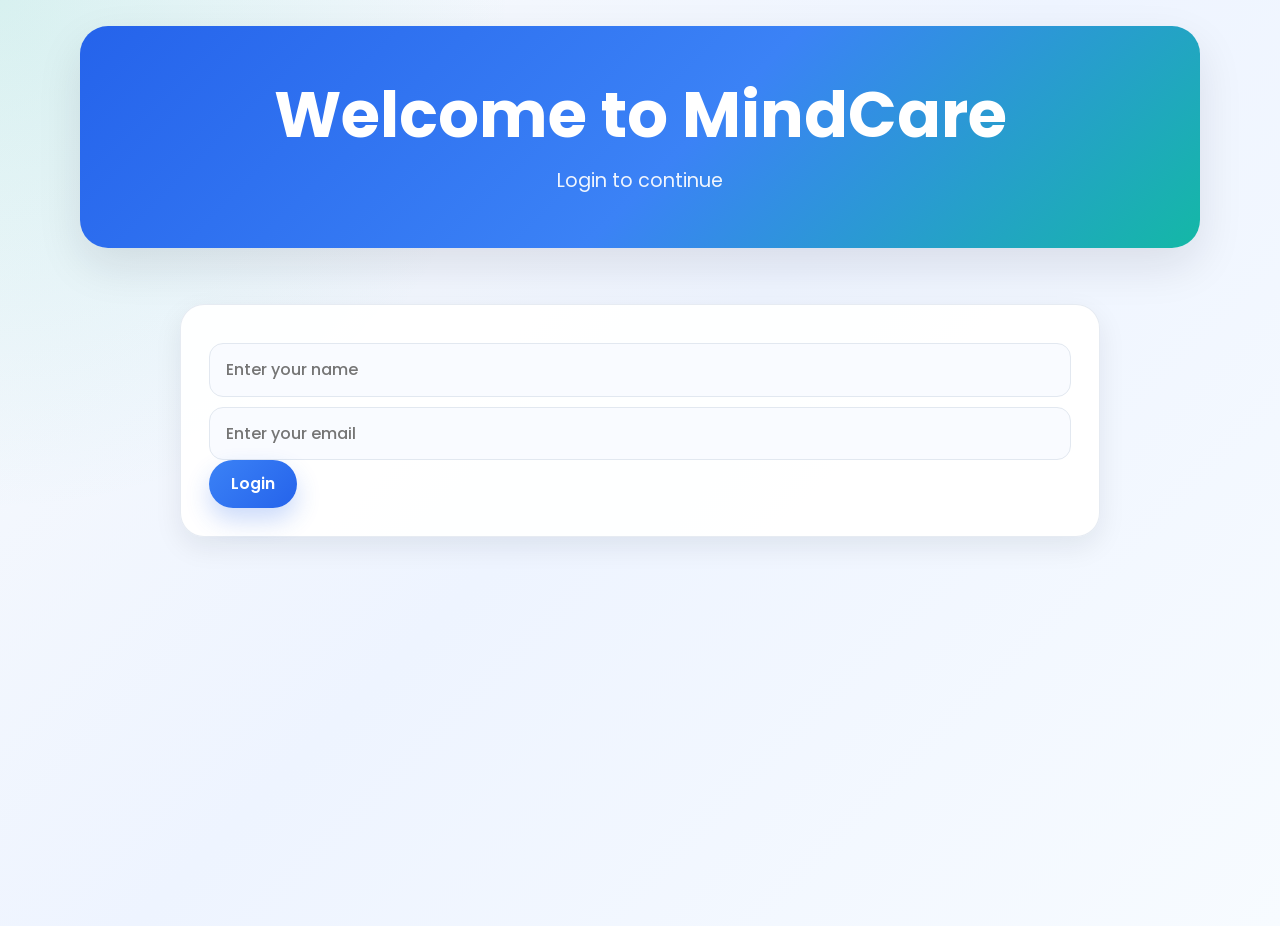
==== home.html @ e83f76dc "Improved UI and typography" ====
<!DOCTYPE html>
<html lang="en">
<head>
    <meta charset="UTF-8">
    <meta name="viewport" content="width=device-width, initial-scale=1.0">
    <title>MindCare - Student Mental Wellness</title>
    <link rel="preconnect" href="https://fonts.googleapis.com">
    <link rel="preconnect" href="https://fonts.gstatic.com" crossorigin>
    <link href="https://fonts.googleapis.com/css2?family=Poppins:wght@400;500;600;700&display=swap" rel="stylesheet">
    <link rel="stylesheet" href="style.css">
</head>

<body>
    <script>
    let user = localStorage.getItem("mindcareUser");

    if (!user) {
        window.location.href = "index.html";
    }
</script>

<nav class="navbar">
    <div></div>
    <button onclick="toggleDarkMode()">🌙</button>
    <button onclick="logoutUser()">Logout</button>
</nav>
    <header>
        <h1>MindCare</h1>
        <p>Enhancing Mental Well-Being and Stress Management for Students</p>
    </header>

    <section class="hero">
    <h2 id="welcomeUser">Welcome</h2>
    <p>Your mental wellness journey starts here.</p>
</section>

    <section class="features">
        <a href="pages/stress-test.html">Stress Test</a>
        <a href="pages/mood-tracker.html">Mood Tracker</a>
        <a href="pages/breathing.html">Breathing Exercise</a>
        <a href="pages/journal.html">Journal</a>
        <a href="pages/emergency.html">Emergency Help</a>
        <a href="pages/chatbot.html">AI Chatbot</a>
        <a href="pages/dashboard.html">Dashboard</a>

    </section>

   <script src="script.js"></script>

</body>
</html>
---- style.css ----
:root{
    --bg:#f6f8fb;
    --surface:#ffffff;
    --surface-soft:#f9fbff;
    --text:#172033;
    --muted:#64748b;
    --primary:#3b82f6;
    --primary-dark:#2563eb;
    --accent:#14b8a6;
    --border:#e2e8f0;
    --shadow:0 18px 45px rgba(15,23,42,0.10);
    --shadow-soft:0 10px 28px rgba(15,23,42,0.08);
}

*{
    box-sizing:border-box;
}

body{
    font-family:"Poppins", Arial, sans-serif;
    margin:0;
    min-height:100vh;
    color:var(--text);
    background:
        radial-gradient(circle at top left, rgba(20,184,166,0.14), transparent 32rem),
        linear-gradient(135deg, #f8fafc 0%, #eef4ff 48%, #f7fbff 100%);
    line-height:1.6;
}

header{
    max-width:1120px;
    margin:26px auto 0;
    color:white;
    text-align:center;
    padding:52px 32px;
    border-radius:28px;
    background:linear-gradient(135deg, #2563eb 0%, #3b82f6 54%, #14b8a6 100%);
    box-shadow:var(--shadow);
}

header h1,
.hero h2,
.question h2,
.controls h2,
.test-container > h2{
    margin:0;
    font-weight:700;
    line-height:1.15;
    letter-spacing:0;
}

header h1{
    font-size:clamp(2.2rem, 5vw, 4rem);
}

header p{
    max-width:720px;
    margin:14px auto 0;
    font-size:clamp(1rem, 2vw, 1.2rem);
    font-weight:400;
    opacity:0.92;
}

.navbar{
    display:flex;
    justify-content:flex-end;
    align-items:center;
    gap:12px;
    max-width:1120px;
    margin:18px auto 0;
    padding:14px 18px;
    background:rgba(255,255,255,0.84);
    border:1px solid rgba(226,232,240,0.85);
    border-radius:20px;
    box-shadow:var(--shadow-soft);
    backdrop-filter:blur(14px);
}

.navbar h2{
    margin:0;
}

.navbar > div{
    margin-right:auto;
}

.hero{
    max-width:960px;
    margin:0 auto;
    text-align:center;
    padding:48px 24px 28px;
}

.hero h2{
    font-size:clamp(2rem, 6vw, 4.5rem);
    color:#0f172a;
}

.hero p{
    max-width:620px;
    margin:16px auto 0;
    color:var(--muted);
    font-size:clamp(1rem, 2.2vw, 1.25rem);
}

.features{
    display:grid;
    grid-template-columns:repeat(auto-fit, minmax(210px, 1fr));
    gap:22px;
    max-width:1120px;
    margin:0 auto;
    padding:24px 24px 56px;
}

.features a{
    min-height:118px;
    display:flex;
    align-items:center;
    justify-content:center;
    text-align:center;
    text-decoration:none;
    padding:24px;
    color:var(--text);
    background:linear-gradient(180deg, #ffffff 0%, #f9fbff 100%);
    border:1px solid rgba(226,232,240,0.9);
    border-radius:22px;
    box-shadow:var(--shadow-soft);
    font-size:1rem;
    font-weight:600;
    transition:transform 0.22s ease, box-shadow 0.22s ease, border-color 0.22s ease, color 0.22s ease;
}

.features a:hover{
    color:var(--primary-dark);
    border-color:rgba(59,130,246,0.35);
    transform:translateY(-7px);
    box-shadow:0 22px 48px rgba(37,99,235,0.16);
}

.test-container{
    width:min(920px, calc(100% - 40px));
    margin:0 auto;
    padding:36px 0 56px;
}

.test-container > h2{
    margin:28px 0 16px;
    font-size:1.45rem;
}

.question{
    background:rgba(255,255,255,0.94);
    margin:20px 0;
    padding:28px;
    border:1px solid rgba(226,232,240,0.86);
    border-radius:24px;
    box-shadow:var(--shadow-soft);
    transition:transform 0.22s ease, box-shadow 0.22s ease, border-color 0.22s ease;
}

.question:hover{
    transform:translateY(-3px);
    border-color:rgba(59,130,246,0.24);
    box-shadow:var(--shadow);
}

.question p{
    margin:0 0 10px;
    color:var(--text);
    font-weight:500;
}

.question h2{
    margin-bottom:14px;
    font-size:1.3rem;
}

select,
input,
textarea{
    width:100%;
    margin-top:10px;
    padding:14px 16px;
    color:var(--text);
    background:var(--surface-soft);
    border:1px solid var(--border);
    border-radius:14px;
    font:500 1rem/1.45 "Poppins", Arial, sans-serif;
    outline:none;
    transition:border-color 0.2s ease, box-shadow 0.2s ease, background 0.2s ease;
}

select:focus,
input:focus,
textarea:focus{
    background:#ffffff;
    border-color:var(--primary);
    box-shadow:0 0 0 4px rgba(59,130,246,0.14);
}

button,
#callButton{
    display:inline-flex;
    align-items:center;
    justify-content:center;
    min-height:48px;
    padding:13px 22px;
    border:none;
    border-radius:999px;
    color:white;
    background:linear-gradient(135deg, var(--primary), var(--primary-dark));
    box-shadow:0 12px 24px rgba(37,99,235,0.24);
    cursor:pointer;
    font:600 0.98rem/1 "Poppins", Arial, sans-serif;
    letter-spacing:0;
    text-decoration:none;
    transition:transform 0.18s ease, box-shadow 0.18s ease, filter 0.18s ease;
}

button:hover,
#callButton:hover{
    transform:translateY(-2px);
    box-shadow:0 16px 28px rgba(37,99,235,0.30);
    filter:saturate(1.04);
}

button:active,
#callButton:active{
    transform:translateY(0);
}

.navbar button{
    min-width:48px;
    padding:12px 18px;
}

textarea{
    min-height:180px;
    resize:vertical;
}

ul{
    list-style:none;
    padding:0;
    margin:0;
}

li,
.journal-card{
    background:var(--surface);
    margin:14px 0;
    padding:18px 20px;
    border:1px solid rgba(226,232,240,0.86);
    border-radius:18px;
    box-shadow:0 8px 24px rgba(15,23,42,0.07);
}

.breathing-container{
    display:flex;
    justify-content:center;
    align-items:center;
    min-height:54vh;
    padding:34px 20px;
}

.circle{
    width:min(260px, 64vw);
    height:min(260px, 64vw);
    background:linear-gradient(180deg, #ffffff, #f2fbff);
    border:1px solid rgba(226,232,240,0.9);
    border-radius:50%;
    display:flex;
    justify-content:center;
    align-items:center;
    box-shadow:0 24px 60px rgba(20,184,166,0.22);
    transition:all 4s ease-in-out;
}

.circle p{
    margin:0;
    color:var(--primary-dark);
    font-weight:700;
    font-size:1.2rem;
}

.circle.grow{
    transform:scale(1.35);
}

.controls{
    text-align:center;
    margin:0 auto 42px;
    padding:0 20px;
}

.controls h2{
    margin-bottom:18px;
    color:var(--text);
}

#callButton{
    margin-top:10px;
}

.chat-box{
    height:360px;
    overflow-y:auto;
    background:rgba(255,255,255,0.94);
    padding:22px;
    border:1px solid rgba(226,232,240,0.86);
    border-radius:22px;
    box-shadow:var(--shadow-soft);
    margin-bottom:20px;
}

.dark-mode{
    --bg:#111827;
    --surface:#1f2937;
    --surface-soft:#111827;
    --text:#f8fafc;
    --muted:#cbd5e1;
    --border:#334155;
    background:#0f172a;
    color:var(--text);
}

.dark-mode header{
    background:linear-gradient(135deg, #111827, #1e3a8a 58%, #0f766e);
}

.dark-mode .hero h2,
.dark-mode .controls h2{
    color:var(--text);
}

.dark-mode .hero p{
    color:var(--muted);
}

.dark-mode .question,
.dark-mode .features a,
.dark-mode .journal-card,
.dark-mode .chat-box,
.dark-mode .circle,
.dark-mode li{
    background:#1f2937;
    color:var(--text);
    border-color:#334155;
}

.dark-mode input,
.dark-mode textarea,
.dark-mode select{
    background:#111827;
    color:var(--text);
    border-color:#475569;
}

.dark-mode .navbar{
    background:rgba(15,23,42,0.86);
    border-color:#334155;
}

@media (max-width:768px){
    header{
        margin:16px 14px 0;
        padding:42px 22px;
        border-radius:24px;
    }

    .navbar{
        margin:12px 14px 0;
        padding:12px;
        border-radius:18px;
    }

    .hero{
        padding:38px 20px 18px;
    }

    .features{
        grid-template-columns:1fr;
        gap:16px;
        padding:20px 18px 42px;
    }

    .features a{
        min-height:86px;
    }

    .test-container{
        width:calc(100% - 28px);
        padding:28px 0 44px;
    }

    .question{
        padding:22px;
        border-radius:20px;
    }

    button,
    #callButton{
        width:100%;
        margin-top:8px;
    }

    .navbar button{
        width:auto;
    }
}

@media (max-width:420px){
    header h1{
        font-size:2rem;
    }

    .hero h2{
        font-size:2.15rem;
    }

    .question{
        padding:18px;
    }
}
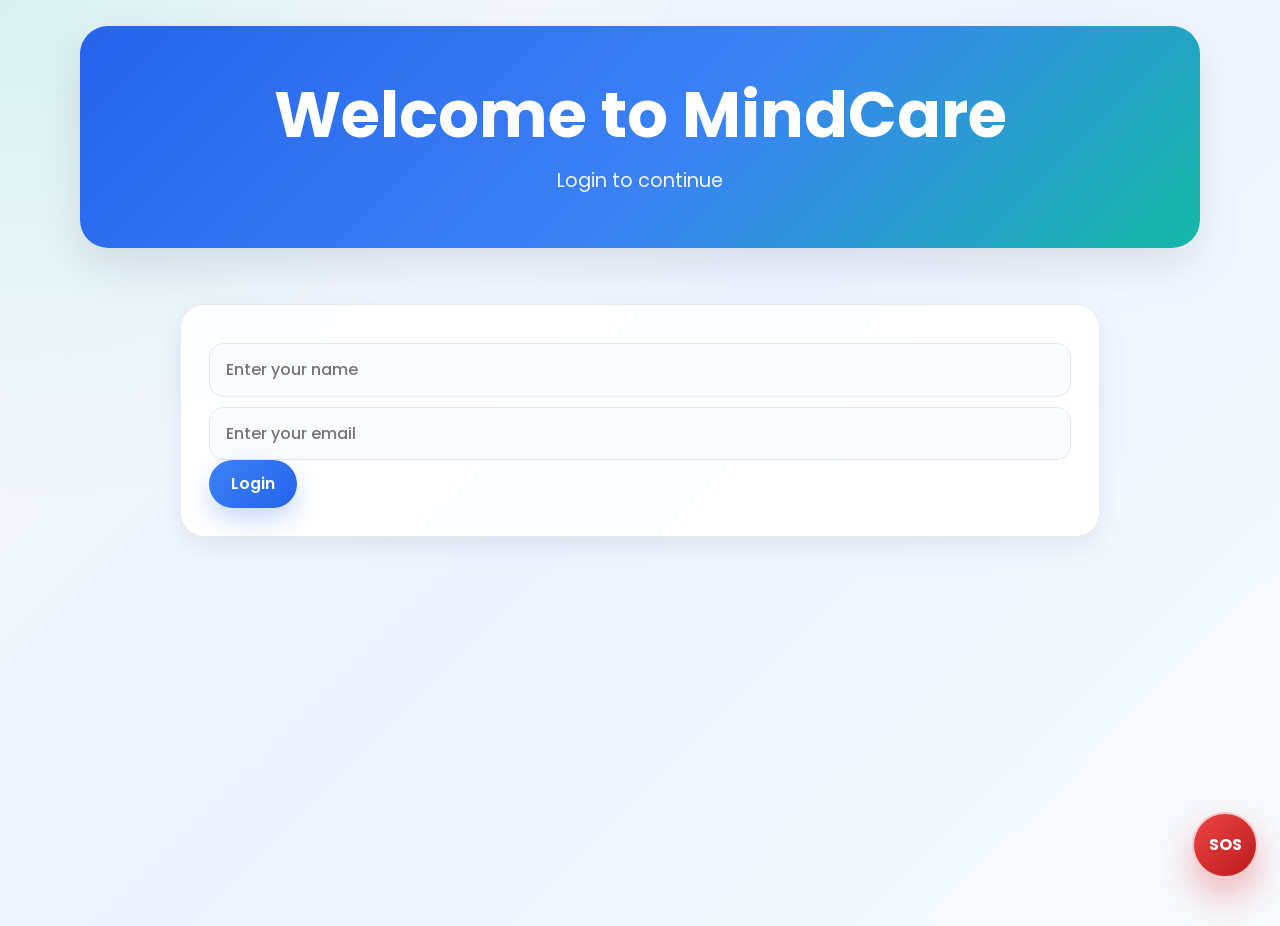
==== commit 0aae6551: "quote" ====
--- a/home.html
+++ b/home.html
@@ -21,29 +21,131 @@
 
 <nav class="navbar">
     <div></div>
-    <button onclick="toggleDarkMode()">🌙</button>
+    <button class="theme-toggle" onclick="toggleDarkMode()" aria-label="Toggle dark mode"><span class="theme-icon" aria-hidden="true"></span></button>
     <button onclick="logoutUser()">Logout</button>
 </nav>
-    <header>
-        <h1>MindCare</h1>
-        <p>Enhancing Mental Well-Being and Stress Management for Students</p>
-    </header>
+    <main class="home-dashboard">
+        <section class="dashboard-hero">
+            <div>
+                <span class="eyebrow">MindCare Dashboard</span>
+                <h1 id="welcomeUser">Welcome</h1>
+                <p>Choose a gentle check-in, breathe for a minute, or continue your wellness routine.</p>
+            </div>
+            <a class="hero-score-card" href="pages/dashboard.html">
+                <span>Wellness Score</span>
+                <strong>82</strong>
+                <small>Balanced today</small>
+            </a>
+        </section>
 
-    <section class="hero">
-    <h2 id="welcomeUser">Welcome</h2>
-    <p>Your mental wellness journey starts here.</p>
-</section>
+        <section class="quote-card" aria-label="Daily motivation quote">
+            <span class="quote-mark" aria-hidden="true">“</span>
+            <div>
+                <span class="eyebrow">Daily Motivation</span>
+                <blockquote data-daily-quote>Small progress is still progress.</blockquote>
+                <p data-daily-quote-category>Mental wellness</p>
+            </div>
+        </section>
 
-    <section class="features">
-        <a href="pages/stress-test.html">Stress Test</a>
-        <a href="pages/mood-tracker.html">Mood Tracker</a>
-        <a href="pages/breathing.html">Breathing Exercise</a>
-        <a href="pages/journal.html">Journal</a>
-        <a href="pages/emergency.html">Emergency Help</a>
-        <a href="pages/chatbot.html">AI Chatbot</a>
-        <a href="pages/dashboard.html">Dashboard</a>
+        <section class="mood-checkin" aria-label="Quick mood check-in">
+            <div class="section-heading">
+                <h2>How are you feeling?</h2>
+                <a href="pages/mood-tracker.html">View mood tracker</a>
+            </div>
+            <div class="mood-grid">
+                <a href="pages/mood-tracker.html" class="mood-card happy">
+                    <span>😊</span>
+                    <strong>Happy</strong>
+                </a>
+                <a href="pages/mood-tracker.html" class="mood-card calm">
+                    <span>😌</span>
+                    <strong>Calm</strong>
+                </a>
+                <a href="pages/mood-tracker.html" class="mood-card sad">
+                    <span>😔</span>
+                    <strong>Low</strong>
+                </a>
+                <a href="pages/mood-tracker.html" class="mood-card stressed">
+                    <span>😣</span>
+                    <strong>Stressed</strong>
+                </a>
+            </div>
+        </section>
 
-    </section>
+        <section class="dashboard-grid" aria-label="Wellness shortcuts">
+            <a class="dashboard-card breathing-card" href="pages/breathing.html">
+                <span class="card-icon">🌬️</span>
+                <div>
+                    <h2>Breathing</h2>
+                    <p>Start a calming guided session.</p>
+                </div>
+            </a>
+
+            <a class="dashboard-card journal-card-home" href="pages/journal.html">
+                <span class="card-icon">📝</span>
+                <div>
+                    <h2>Journal</h2>
+                    <p>Write down what is on your mind.</p>
+                </div>
+            </a>
+
+            <a class="dashboard-card chatbot-card" href="pages/chatbot.html">
+                <span class="card-icon">💬</span>
+                <div>
+                    <h2>AI Chatbot</h2>
+                    <p>Talk through feelings and stress.</p>
+                </div>
+            </a>
+
+            <a class="dashboard-card emergency-card" href="pages/emergency.html">
+                <span class="card-icon">🆘</span>
+                <div>
+                    <h2>Emergency Help</h2>
+                    <p>Reach a trusted contact quickly.</p>
+                </div>
+            </a>
+
+            <a class="dashboard-card analytics-card" href="pages/dashboard.html">
+                <div>
+                    <span class="eyebrow">Progress Analytics</span>
+                    <h2>Weekly balance</h2>
+                    <p>Mood, journal, and check-in insights.</p>
+                </div>
+                <div class="mini-chart" aria-hidden="true">
+                    <span style="height:42%"></span>
+                    <span style="height:68%"></span>
+                    <span style="height:52%"></span>
+                    <span style="height:78%"></span>
+                    <span style="height:62%"></span>
+                    <span style="height:88%"></span>
+                </div>
+            </a>
+
+            <a class="dashboard-card score-card" href="pages/stress-test.html">
+                <span class="score-ring">Low</span>
+                <div>
+                    <h2>Stress Test</h2>
+                    <p>Check your current stress level.</p>
+                </div>
+            </a>
+
+            <a class="dashboard-card focus-timer-card" href="pages/focus-timer.html">
+                <span class="card-icon">⏱</span>
+                <div>
+                    <h2>Focus Timer</h2>
+                    <p>Start a Pomodoro study session.</p>
+                </div>
+            </a>
+
+            <a class="dashboard-card mood-calendar-card" href="pages/mood-calendar.html">
+                <span class="card-icon">📅</span>
+                <div>
+                    <h2>Mood Calendar</h2>
+                    <p>See your month of emotional check-ins.</p>
+                </div>
+            </a>
+        </section>
+    </main>
 
    <script src="script.js"></script>
 
--- a/style.css
+++ b/style.css
@@ -66,14 +66,12 @@
     justify-content:flex-end;
     align-items:center;
     gap:12px;
-    max-width:1120px;
-    margin:18px auto 0;
-    padding:14px 18px;
-    background:rgba(255,255,255,0.84);
-    border:1px solid rgba(226,232,240,0.85);
-    border-radius:20px;
-    box-shadow:var(--shadow-soft);
-    backdrop-filter:blur(14px);
+    position:fixed;
+    top:18px;
+    left:18px;
+    right:18px;
+    z-index:20;
+    pointer-events:none;
 }
 
 .navbar h2{
@@ -137,6 +135,335 @@
     box-shadow:0 22px 48px rgba(37,99,235,0.16);
 }
 
+.home-dashboard{
+    width:min(1120px, calc(100% - 28px));
+    margin:0 auto;
+    padding:98px 0 56px;
+}
+
+.dashboard-hero,
+.mood-checkin,
+.dashboard-card{
+    border:1px solid rgba(255,255,255,0.68);
+    background:rgba(255,255,255,0.58);
+    box-shadow:0 22px 60px rgba(137,148,171,0.20);
+    backdrop-filter:blur(18px);
+    -webkit-backdrop-filter:blur(18px);
+}
+
+.dashboard-hero{
+    display:grid;
+    gap:22px;
+    padding:28px;
+    border-radius:34px;
+    background:
+        linear-gradient(135deg, rgba(255,255,255,0.72), rgba(240,247,255,0.52)),
+        radial-gradient(circle at 12% 0%, rgba(250,207,232,0.74), transparent 18rem),
+        radial-gradient(circle at 100% 12%, rgba(188,232,226,0.82), transparent 17rem);
+}
+
+.eyebrow{
+    display:inline-flex;
+    align-items:center;
+    gap:8px;
+    color:#7c6fb0;
+    font-size:0.78rem;
+    font-weight:700;
+    text-transform:uppercase;
+    letter-spacing:0.08em;
+}
+
+.dashboard-hero h1{
+    margin:12px 0 0;
+    color:#243047;
+    font-size:clamp(2.25rem, 11vw, 4.7rem);
+    font-weight:700;
+    line-height:1.02;
+    letter-spacing:0;
+}
+
+.dashboard-hero p{
+    max-width:620px;
+    margin:16px 0 0;
+    color:#637086;
+    font-size:1rem;
+}
+
+.hero-score-card{
+    display:flex;
+    flex-direction:column;
+    justify-content:center;
+    min-height:170px;
+    padding:24px;
+    color:#263047;
+    text-decoration:none;
+    border:1px solid rgba(255,255,255,0.72);
+    border-radius:28px;
+    background:linear-gradient(145deg, rgba(255,255,255,0.86), rgba(235,246,255,0.58));
+    box-shadow:inset 0 1px 0 rgba(255,255,255,0.74), 0 18px 42px rgba(103,116,145,0.14);
+    transition:transform 0.22s ease, box-shadow 0.22s ease;
+}
+
+.hero-score-card span,
+.hero-score-card small{
+    color:#6f7b91;
+    font-weight:600;
+}
+
+.hero-score-card strong{
+    margin:6px 0;
+    color:#6d7df0;
+    font-size:4rem;
+    line-height:1;
+}
+
+.quote-card{
+    position:relative;
+    overflow:hidden;
+    display:grid;
+    grid-template-columns:auto 1fr;
+    gap:18px;
+    align-items:start;
+    margin-top:20px;
+    padding:24px;
+    border:1px solid rgba(255,255,255,0.72);
+    border-radius:28px;
+    background:
+        radial-gradient(circle at 100% 0%, rgba(196,181,253,0.48), transparent 13rem),
+        rgba(255,255,255,0.64);
+    box-shadow:0 22px 56px rgba(137,148,171,0.18);
+    backdrop-filter:blur(18px);
+    -webkit-backdrop-filter:blur(18px);
+}
+
+.quote-mark{
+    display:grid;
+    place-items:center;
+    width:58px;
+    height:58px;
+    color:#8b5cf6;
+    border-radius:22px;
+    background:rgba(255,255,255,0.64);
+    box-shadow:inset 0 1px 0 rgba(255,255,255,0.76);
+    font-size:3.4rem;
+    font-weight:700;
+    line-height:1;
+}
+
+.quote-card blockquote{
+    margin:10px 0 0;
+    color:#273049;
+    font-size:clamp(1.35rem, 4vw, 2rem);
+    font-weight:700;
+    line-height:1.25;
+}
+
+.quote-card p{
+    margin:12px 0 0;
+    color:#6b768a;
+    font-size:0.92rem;
+    font-weight:600;
+}
+
+.mood-checkin{
+    margin-top:20px;
+    padding:22px;
+    border-radius:30px;
+}
+
+.section-heading{
+    display:flex;
+    align-items:flex-end;
+    justify-content:space-between;
+    gap:16px;
+    margin-bottom:16px;
+}
+
+.section-heading h2{
+    margin:0;
+    color:#243047;
+    font-size:1.35rem;
+    line-height:1.2;
+}
+
+.section-heading a{
+    color:#7c6fb0;
+    font-size:0.86rem;
+    font-weight:700;
+    text-decoration:none;
+}
+
+.mood-grid{
+    display:grid;
+    grid-template-columns:repeat(2, minmax(0, 1fr));
+    gap:12px;
+}
+
+.mood-card,
+.dashboard-card{
+    color:#263047;
+    text-decoration:none;
+    transition:transform 0.22s ease, box-shadow 0.22s ease, border-color 0.22s ease;
+}
+
+.mood-card{
+    display:flex;
+    align-items:center;
+    gap:12px;
+    min-height:82px;
+    padding:16px;
+    border:1px solid rgba(255,255,255,0.72);
+    border-radius:24px;
+    box-shadow:0 14px 32px rgba(122,132,158,0.15);
+}
+
+.mood-card span{
+    display:grid;
+    place-items:center;
+    width:46px;
+    height:46px;
+    border-radius:50%;
+    background:rgba(255,255,255,0.55);
+    font-size:1.55rem;
+}
+
+.mood-card strong{
+    font-size:0.95rem;
+}
+
+.mood-card.happy{
+    background:linear-gradient(135deg, #dff7d7, #f7f1bd);
+}
+
+.mood-card.calm{
+    background:linear-gradient(135deg, #d9f3f0, #dfe8ff);
+}
+
+.mood-card.sad{
+    background:linear-gradient(135deg, #e8e0ff, #f7e4f0);
+}
+
+.mood-card.stressed{
+    background:linear-gradient(135deg, #ffdcd4, #ffeebd);
+}
+
+.dashboard-grid{
+    display:grid;
+    grid-template-columns:1fr;
+    gap:16px;
+    margin-top:20px;
+}
+
+.dashboard-card{
+    display:flex;
+    align-items:center;
+    gap:16px;
+    min-height:132px;
+    padding:20px;
+    border-radius:28px;
+}
+
+.dashboard-card:hover,
+.mood-card:hover,
+.hero-score-card:hover{
+    transform:translateY(-5px);
+    box-shadow:0 28px 70px rgba(97,111,140,0.24);
+}
+
+.dashboard-card h2{
+    margin:0;
+    color:#243047;
+    font-size:1.18rem;
+    line-height:1.2;
+}
+
+.dashboard-card p{
+    margin:8px 0 0;
+    color:#6b768a;
+    font-size:0.92rem;
+    line-height:1.45;
+}
+
+.card-icon{
+    display:grid;
+    place-items:center;
+    flex:0 0 58px;
+    width:58px;
+    height:58px;
+    border-radius:22px;
+    background:rgba(255,255,255,0.62);
+    box-shadow:inset 0 1px 0 rgba(255,255,255,0.7);
+    font-size:1.55rem;
+}
+
+.breathing-card{
+    background:linear-gradient(135deg, rgba(211,245,242,0.88), rgba(233,239,255,0.72));
+}
+
+.journal-card-home{
+    background:linear-gradient(135deg, rgba(255,228,237,0.88), rgba(237,229,255,0.72));
+}
+
+.chatbot-card{
+    background:linear-gradient(135deg, rgba(224,243,255,0.9), rgba(240,231,255,0.72));
+}
+
+.emergency-card{
+    background:linear-gradient(135deg, rgba(255,218,213,0.9), rgba(255,239,200,0.76));
+}
+
+.analytics-card{
+    display:grid;
+    grid-template-columns:1fr;
+    align-items:end;
+    background:linear-gradient(135deg, rgba(255,255,255,0.7), rgba(226,246,237,0.72));
+}
+
+.mini-chart{
+    display:flex;
+    align-items:end;
+    gap:9px;
+    height:92px;
+    margin-top:14px;
+    padding:14px 12px;
+    border-radius:22px;
+    background:rgba(255,255,255,0.48);
+}
+
+.mini-chart span{
+    flex:1;
+    min-width:14px;
+    border-radius:999px 999px 8px 8px;
+    background:linear-gradient(180deg, #a78bfa, #7dd3fc);
+}
+
+.score-card{
+    background:linear-gradient(135deg, rgba(232,247,220,0.9), rgba(226,241,255,0.74));
+}
+
+.focus-timer-card{
+    background:linear-gradient(135deg, rgba(237,233,254,0.92), rgba(224,242,254,0.78));
+}
+
+.mood-calendar-card{
+    background:linear-gradient(135deg, rgba(255,228,237,0.9), rgba(219,234,254,0.78));
+}
+
+.score-ring{
+    display:grid;
+    place-items:center;
+    flex:0 0 70px;
+    width:70px;
+    height:70px;
+    color:#15803d;
+    border-radius:50%;
+    background:
+        radial-gradient(circle at center, rgba(255,255,255,0.88) 0 54%, transparent 55%),
+        conic-gradient(#86efac 0 78%, rgba(255,255,255,0.48) 78% 100%);
+    font-size:0.9rem;
+    font-weight:700;
+}
+
 .test-container{
     width:min(920px, calc(100% - 40px));
     margin:0 auto;
@@ -173,6 +500,166 @@
 .question h2{
     margin-bottom:14px;
     font-size:1.3rem;
+}
+
+.wellness-score-card{
+    display:grid;
+    grid-template-columns:1fr;
+    gap:22px;
+    align-items:center;
+    background:
+        radial-gradient(circle at 12% 0%, rgba(237,233,254,0.9), transparent 16rem),
+        radial-gradient(circle at 100% 15%, rgba(204,251,241,0.72), transparent 14rem),
+        rgba(255,255,255,0.94);
+}
+
+.wellness-score-ring{
+    --score:0deg;
+    --score-color:#8b5cf6;
+    display:grid;
+    place-items:center;
+    width:170px;
+    height:170px;
+    margin:0 auto;
+    border-radius:50%;
+    background:
+        radial-gradient(circle at center, rgba(255,255,255,0.98) 0 58%, transparent 59%),
+        conic-gradient(var(--score-color) var(--score), rgba(226,232,240,0.88) 0deg);
+    box-shadow:0 22px 50px rgba(124,58,237,0.16);
+    transition:background 0.4s ease, box-shadow 0.4s ease;
+}
+
+.wellness-score-ring span{
+    color:#273049;
+    font-size:2.35rem;
+    font-weight:700;
+    line-height:1;
+}
+
+.wellness-score-ring.high{
+    --score-color:#14b8a6;
+}
+
+.wellness-score-ring.medium{
+    --score-color:#8b5cf6;
+}
+
+.wellness-score-ring.low{
+    --score-color:#f97316;
+}
+
+.wellness-score-content h2{
+    margin:8px 0 0;
+    color:#243047;
+    font-size:1.6rem;
+}
+
+.wellness-score-content p{
+    margin:10px 0 0;
+    color:#64748b;
+}
+
+.wellness-metrics{
+    display:grid;
+    grid-template-columns:1fr;
+    gap:14px;
+    margin:20px 0;
+}
+
+.wellness-metric{
+    padding:20px;
+    border:1px solid rgba(255,255,255,0.72);
+    border-radius:22px;
+    background:rgba(255,255,255,0.7);
+    box-shadow:0 14px 34px rgba(111,124,154,0.12);
+}
+
+.wellness-metric small{
+    display:block;
+    color:#7c6fb0;
+    font-size:0.76rem;
+    font-weight:700;
+    text-transform:uppercase;
+    letter-spacing:0.06em;
+}
+
+.wellness-metric strong{
+    display:block;
+    margin-top:8px;
+    color:#273049;
+    font-size:1.15rem;
+}
+
+.streak-grid{
+    display:grid;
+    grid-template-columns:1fr;
+    gap:14px;
+    margin:20px 0;
+}
+
+.streak-card{
+    position:relative;
+    overflow:hidden;
+    padding:22px;
+    border:1px solid rgba(255,255,255,0.72);
+    border-radius:24px;
+    background:
+        radial-gradient(circle at 100% 0%, rgba(254,215,170,0.46), transparent 9rem),
+        rgba(255,255,255,0.74);
+    box-shadow:0 16px 38px rgba(111,124,154,0.13);
+}
+
+.streak-icon{
+    display:grid;
+    place-items:center;
+    width:46px;
+    height:46px;
+    margin-bottom:14px;
+    border-radius:18px;
+    background:rgba(255,247,237,0.86);
+    box-shadow:inset 0 1px 0 rgba(255,255,255,0.74);
+    font-size:1.35rem;
+}
+
+.streak-card small{
+    display:block;
+    color:#7c6fb0;
+    font-size:0.76rem;
+    font-weight:700;
+    text-transform:uppercase;
+    letter-spacing:0.06em;
+}
+
+.streak-card strong{
+    display:block;
+    margin-top:8px;
+    color:#273049;
+    font-size:1.45rem;
+    line-height:1.1;
+}
+
+.streak-badges{
+    display:flex;
+    flex-wrap:wrap;
+    gap:8px;
+    margin-top:16px;
+}
+
+.streak-badges span{
+    padding:7px 10px;
+    color:#8a95a8;
+    background:rgba(255,255,255,0.62);
+    border:1px solid rgba(226,232,240,0.76);
+    border-radius:999px;
+    font-size:0.76rem;
+    font-weight:700;
+}
+
+.streak-badges span.active{
+    color:#9a3412;
+    background:linear-gradient(135deg, #fed7aa, #fef3c7);
+    border-color:rgba(251,146,60,0.36);
+    box-shadow:0 8px 18px rgba(251,146,60,0.16);
 }
 
 select,
@@ -230,8 +717,66 @@
 }
 
 .navbar button{
-    min-width:48px;
-    padding:12px 18px;
+    pointer-events:auto;
+}
+
+.theme-toggle{
+    position:fixed;
+    top:18px;
+    left:18px;
+    width:58px;
+    height:58px;
+    min-width:58px;
+    min-height:58px;
+    padding:0;
+    border:1px solid rgba(255,255,255,0.42);
+    border-radius:50%;
+    color:#1d4ed8;
+    background:rgba(255,255,255,0.58);
+    box-shadow:0 18px 36px rgba(15,23,42,0.16);
+    backdrop-filter:blur(16px);
+    -webkit-backdrop-filter:blur(16px);
+    transition:transform 0.22s ease, box-shadow 0.28s ease, filter 0.22s ease, background 0.28s ease;
+}
+
+.theme-toggle:hover{
+    transform:translateY(-2px) rotate(8deg);
+    box-shadow:0 22px 42px rgba(37,99,235,0.20);
+}
+
+.theme-toggle:active{
+    transform:translateY(0) scale(0.92) rotate(8deg);
+}
+
+.theme-icon{
+    display:grid;
+    place-items:center;
+    width:100%;
+    height:100%;
+    font-size:1.45rem;
+    line-height:1;
+    transition:transform 0.5s cubic-bezier(0.22, 1, 0.36, 1), color 0.25s ease;
+}
+
+.theme-icon::before{
+    content:"\263E";
+}
+
+.dark-mode .theme-icon{
+    transform:rotate(180deg);
+    color:#facc15;
+}
+
+.dark-mode .theme-icon::before{
+    content:"\2600";
+}
+
+.navbar button:not(.theme-toggle){
+    position:fixed;
+    top:18px;
+    right:18px;
+    min-width:auto;
+    padding:13px 22px;
 }
 
 textarea{
@@ -313,6 +858,905 @@
     margin-bottom:20px;
 }
 
+.chatbot-page{
+    width:min(880px, calc(100% - 28px));
+    min-height:100vh;
+    margin:0 auto;
+    padding:92px 0 110px;
+}
+
+.chatbot-shell{
+    display:flex;
+    flex-direction:column;
+    min-height:calc(100vh - 214px);
+    padding:22px;
+    border:1px solid rgba(255,255,255,0.72);
+    border-radius:34px;
+    background:
+        radial-gradient(circle at 18% 0%, rgba(237,233,254,0.78), transparent 17rem),
+        radial-gradient(circle at 100% 10%, rgba(204,251,241,0.58), transparent 16rem),
+        rgba(255,255,255,0.66);
+    box-shadow:0 28px 80px rgba(122,132,173,0.20);
+    backdrop-filter:blur(20px);
+    -webkit-backdrop-filter:blur(20px);
+}
+
+.chatbot-header{
+    margin-bottom:16px;
+}
+
+.chatbot-header h1{
+    margin:8px 0 0;
+    color:#273049;
+    font-size:clamp(2rem, 9vw, 3.5rem);
+    line-height:1.05;
+    letter-spacing:0;
+}
+
+.chatbot-header p{
+    max-width:560px;
+    margin:10px 0 0;
+    color:#69758d;
+}
+
+.quick-replies{
+    display:flex;
+    gap:10px;
+    overflow-x:auto;
+    padding:4px 0 16px;
+    scrollbar-width:none;
+}
+
+.quick-replies::-webkit-scrollbar{
+    display:none;
+}
+
+.quick-replies button{
+    flex:0 0 auto;
+    min-height:42px;
+    padding:11px 15px;
+    color:#5b5791;
+    background:rgba(255,255,255,0.68);
+    border:1px solid rgba(255,255,255,0.76);
+    box-shadow:0 10px 24px rgba(111,124,154,0.12);
+    font-size:0.86rem;
+}
+
+.chatbot-page .chat-box{
+    flex:1;
+    min-height:420px;
+    height:auto;
+    display:flex;
+    flex-direction:column;
+    gap:14px;
+    margin:0;
+    padding:20px;
+    border-radius:26px;
+    background:rgba(255,255,255,0.48);
+    box-shadow:inset 0 1px 0 rgba(255,255,255,0.62);
+}
+
+.message-row{
+    display:flex;
+    animation:messageIn 0.28s ease both;
+}
+
+.message-row.user{
+    justify-content:flex-end;
+}
+
+.message-row.bot{
+    justify-content:flex-start;
+}
+
+.message-bubble{
+    max-width:min(76%, 520px);
+    padding:13px 15px 9px;
+    border-radius:22px;
+    box-shadow:0 12px 28px rgba(111,124,154,0.14);
+}
+
+.message-bubble p{
+    margin:0;
+    font-size:0.96rem;
+    line-height:1.5;
+}
+
+.message-bubble time{
+    display:block;
+    margin-top:7px;
+    font-size:0.68rem;
+    font-weight:700;
+    opacity:0.62;
+}
+
+.message-row.user .message-bubble{
+    color:white;
+    border-bottom-right-radius:8px;
+    background:linear-gradient(135deg, #7c3aed, #3b82f6);
+}
+
+.message-row.bot .message-bubble{
+    color:#273049;
+    border-bottom-left-radius:8px;
+    background:rgba(255,255,255,0.84);
+}
+
+.typing-indicator{
+    display:flex;
+    align-items:center;
+    gap:5px;
+    min-width:68px;
+    min-height:42px;
+}
+
+.typing-indicator span{
+    width:8px;
+    height:8px;
+    border-radius:50%;
+    background:#8b5cf6;
+    animation:typingPulse 1s ease-in-out infinite;
+}
+
+.typing-indicator span:nth-child(2){
+    animation-delay:0.14s;
+}
+
+.typing-indicator span:nth-child(3){
+    animation-delay:0.28s;
+}
+
+.chat-composer{
+    position:fixed;
+    left:50%;
+    bottom:18px;
+    z-index:18;
+    width:min(880px, calc(100% - 28px));
+    display:grid;
+    grid-template-columns:1fr auto;
+    gap:10px;
+    padding:12px;
+    border:1px solid rgba(255,255,255,0.72);
+    border-radius:24px;
+    background:rgba(255,255,255,0.72);
+    box-shadow:0 22px 54px rgba(111,124,154,0.18);
+    backdrop-filter:blur(18px);
+    -webkit-backdrop-filter:blur(18px);
+    transform:translateX(-50%);
+}
+
+.chat-composer input{
+    margin:0;
+    border-radius:18px;
+    background:rgba(255,255,255,0.72);
+}
+
+.chat-composer button{
+    min-width:92px;
+    margin:0;
+}
+
+.sos-button{
+    position:fixed;
+    right:22px;
+    bottom:22px;
+    z-index:40;
+    display:grid;
+    place-items:center;
+    width:66px;
+    height:66px;
+    color:white;
+    background:linear-gradient(135deg, #ef4444, #b91c1c);
+    border:2px solid rgba(255,255,255,0.72);
+    border-radius:50%;
+    box-shadow:0 18px 38px rgba(220,38,38,0.34);
+    font-size:1rem;
+    font-weight:700;
+    letter-spacing:0;
+    text-decoration:none;
+    animation:sosPulse 1.8s ease-in-out infinite;
+    transition:transform 0.18s ease, box-shadow 0.18s ease, filter 0.18s ease;
+}
+
+.sos-button:hover{
+    transform:translateY(-3px) scale(1.04);
+    box-shadow:0 22px 48px rgba(220,38,38,0.44);
+    filter:saturate(1.05);
+}
+
+.sos-button:active{
+    transform:scale(0.94);
+}
+
+.sos-button:focus-visible{
+    outline:4px solid rgba(248,113,113,0.38);
+    outline-offset:4px;
+}
+
+@keyframes sosPulse{
+    0%{
+        box-shadow:
+            0 0 0 0 rgba(239,68,68,0.38),
+            0 18px 38px rgba(220,38,38,0.34);
+    }
+
+    70%{
+        box-shadow:
+            0 0 0 16px rgba(239,68,68,0),
+            0 18px 38px rgba(220,38,38,0.34);
+    }
+
+    100%{
+        box-shadow:
+            0 0 0 0 rgba(239,68,68,0),
+            0 18px 38px rgba(220,38,38,0.34);
+    }
+}
+
+@keyframes messageIn{
+    from{
+        transform:translateY(8px);
+        opacity:0;
+    }
+
+    to{
+        transform:translateY(0);
+        opacity:1;
+    }
+}
+
+@keyframes typingPulse{
+    0%,
+    80%,
+    100%{
+        transform:translateY(0);
+        opacity:0.38;
+    }
+
+    40%{
+        transform:translateY(-4px);
+        opacity:1;
+    }
+}
+
+.breathing-page{
+    width:min(980px, calc(100% - 28px));
+    min-height:100vh;
+    margin:0 auto;
+    padding:92px 0 48px;
+    display:grid;
+    place-items:center;
+}
+
+.breathing-shell{
+    width:100%;
+    padding:24px;
+    border:1px solid rgba(255,255,255,0.68);
+    border-radius:34px;
+    background:
+        radial-gradient(circle at 20% 8%, rgba(232,214,255,0.92), transparent 18rem),
+        radial-gradient(circle at 95% 10%, rgba(205,230,255,0.86), transparent 16rem),
+        linear-gradient(145deg, rgba(255,255,255,0.72), rgba(244,247,255,0.52));
+    box-shadow:0 28px 80px rgba(122,132,173,0.22);
+    backdrop-filter:blur(20px);
+    -webkit-backdrop-filter:blur(20px);
+}
+
+.breathing-copy{
+    max-width:660px;
+    margin:0 auto 22px;
+    text-align:center;
+}
+
+.breathing-copy h1{
+    margin:10px 0 0;
+    color:#273049;
+    font-size:clamp(2.1rem, 10vw, 4.5rem);
+    line-height:1.02;
+    letter-spacing:0;
+}
+
+.breathing-copy p{
+    max-width:560px;
+    margin:14px auto 0;
+    color:#69758d;
+}
+
+.preset-panel{
+    display:grid;
+    grid-template-columns:1fr;
+    gap:10px;
+    margin:0 auto 28px;
+}
+
+.preset-chip{
+    position:relative;
+    display:flex;
+    align-items:center;
+    justify-content:space-between;
+    gap:12px;
+    min-height:58px;
+    padding:14px 16px;
+    border:1px solid rgba(255,255,255,0.76);
+    border-radius:22px;
+    color:#2f3852;
+    background:rgba(255,255,255,0.56);
+    box-shadow:0 12px 28px rgba(111,124,154,0.12);
+    cursor:pointer;
+    transition:transform 0.2s ease, box-shadow 0.2s ease, background 0.2s ease;
+}
+
+.preset-chip:hover{
+    transform:translateY(-2px);
+    box-shadow:0 18px 36px rgba(111,124,154,0.18);
+}
+
+.preset-chip input{
+    position:absolute;
+    inset:0;
+    opacity:0;
+    cursor:pointer;
+}
+
+.preset-chip span{
+    font-weight:700;
+}
+
+.preset-chip small{
+    color:#7c6fb0;
+    font-weight:700;
+}
+
+.preset-chip:has(input:checked){
+    background:linear-gradient(135deg, rgba(216,207,255,0.9), rgba(217,239,255,0.82));
+    box-shadow:0 18px 42px rgba(129,120,224,0.22);
+}
+
+.breathing-page .breathing-container{
+    position:relative;
+    min-height:330px;
+    padding:30px 20px;
+}
+
+.breathing-page .circle{
+    position:relative;
+    z-index:2;
+    flex-direction:column;
+    gap:8px;
+    width:min(260px, 68vw);
+    height:min(260px, 68vw);
+    color:#3d4370;
+    background:
+        radial-gradient(circle at 50% 46%, rgba(255,255,255,0.96) 0 35%, rgba(243,240,255,0.86) 36% 100%);
+    border:1px solid rgba(255,255,255,0.84);
+    box-shadow:
+        0 0 0 22px rgba(201,196,255,0.18),
+        0 0 0 48px rgba(213,235,255,0.14),
+        0 28px 70px rgba(118,112,196,0.25);
+    transition:transform 4s cubic-bezier(0.22, 1, 0.36, 1), box-shadow 0.7s ease, background 0.7s ease;
+}
+
+.breathing-page .circle p{
+    color:#3f3b75;
+    font-size:clamp(1.75rem, 8vw, 2.65rem);
+    font-weight:700;
+}
+
+.breathing-page .circle span{
+    color:#7b86a0;
+    font-size:0.86rem;
+    font-weight:600;
+}
+
+.breathing-page .circle.grow,
+.breathing-page .circle.inhale{
+    transform:scale(1.22);
+    box-shadow:
+        0 0 0 32px rgba(201,196,255,0.20),
+        0 0 0 70px rgba(213,235,255,0.16),
+        0 32px 80px rgba(118,112,196,0.28);
+}
+
+.breathing-page .circle.hold{
+    transform:scale(1.22);
+    background:
+        radial-gradient(circle at 50% 46%, rgba(255,255,255,0.98) 0 35%, rgba(231,249,246,0.9) 36% 100%);
+}
+
+.breathing-page .circle.exhale{
+    transform:scale(0.9);
+    background:
+        radial-gradient(circle at 50% 46%, rgba(255,255,255,0.98) 0 35%, rgba(238,232,255,0.9) 36% 100%);
+}
+
+.breathing-page .circle.complete{
+    transform:scale(1);
+}
+
+.breath-orbit{
+    position:absolute;
+    width:min(320px, 82vw);
+    height:min(320px, 82vw);
+    border:2px solid rgba(255,255,255,0.72);
+    border-radius:50%;
+    box-shadow:inset 0 0 30px rgba(255,255,255,0.36);
+}
+
+.orbit-two{
+    width:min(220px, 58vw);
+    height:min(220px, 58vw);
+    opacity:0.74;
+}
+
+.breath-progress{
+    height:12px;
+    overflow:hidden;
+    margin:2px auto 22px;
+    border-radius:999px;
+    background:rgba(255,255,255,0.54);
+    box-shadow:inset 0 1px 2px rgba(95,102,130,0.12);
+}
+
+.breath-progress span{
+    display:block;
+    width:8%;
+    height:100%;
+    border-radius:999px;
+    background:linear-gradient(90deg, #a78bfa, #7dd3fc);
+    transition:width 0.8s ease, background 0.8s ease;
+}
+
+.breath-progress span.inhale{
+    width:38%;
+}
+
+.breath-progress span.hold{
+    width:68%;
+    background:linear-gradient(90deg, #7dd3fc, #99f6e4);
+}
+
+.breath-progress span.exhale{
+    width:100%;
+    background:linear-gradient(90deg, #c4b5fd, #fbcfe8);
+}
+
+.breath-progress span.complete{
+    width:100%;
+    background:linear-gradient(90deg, #86efac, #7dd3fc);
+}
+
+.session-stats{
+    display:grid;
+    grid-template-columns:1fr;
+    gap:12px;
+    margin-bottom:18px;
+}
+
+.timer-card{
+    padding:18px;
+    text-align:center;
+    border:1px solid rgba(255,255,255,0.72);
+    border-radius:24px;
+    background:rgba(255,255,255,0.58);
+    box-shadow:0 14px 34px rgba(111,124,154,0.13);
+}
+
+.timer-card small{
+    color:#7b86a0;
+    font-weight:700;
+    text-transform:uppercase;
+    letter-spacing:0.06em;
+}
+
+.timer-card h2{
+    margin:8px 0 0;
+    color:#3f3b75;
+    font-size:1.7rem;
+}
+
+.breathing-page .controls{
+    display:grid;
+    grid-template-columns:1fr;
+    gap:12px;
+    margin:0;
+    padding:0;
+}
+
+.breathing-page .controls button{
+    box-shadow:0 16px 34px rgba(129,120,224,0.22);
+}
+
+.focus-page{
+    width:min(900px, calc(100% - 28px));
+    min-height:100vh;
+    margin:0 auto;
+    padding:92px 0 48px;
+    display:grid;
+    align-content:center;
+    gap:18px;
+}
+
+.focus-card,
+.focus-stats{
+    border:1px solid rgba(255,255,255,0.72);
+    background:
+        radial-gradient(circle at 15% 0%, rgba(216,207,255,0.72), transparent 17rem),
+        radial-gradient(circle at 100% 10%, rgba(205,230,255,0.74), transparent 15rem),
+        rgba(255,255,255,0.72);
+    box-shadow:0 28px 80px rgba(122,132,173,0.20);
+    backdrop-filter:blur(20px);
+    -webkit-backdrop-filter:blur(20px);
+}
+
+.focus-card{
+    max-width:680px;
+    width:100%;
+    margin:0 auto;
+    padding:24px;
+    text-align:center;
+    border-radius:34px;
+    transition:transform 0.25s ease, box-shadow 0.25s ease, border-color 0.25s ease;
+}
+
+.focus-card.complete{
+    border-color:rgba(134,239,172,0.72);
+    box-shadow:
+        0 0 0 8px rgba(134,239,172,0.12),
+        0 30px 90px rgba(74,222,128,0.18);
+}
+
+.focus-heading h1{
+    margin:10px 0 0;
+    color:#111827;
+    font-size:clamp(2rem, 10vw, 3.8rem);
+    line-height:1.05;
+    letter-spacing:0;
+}
+
+.focus-heading p{
+    max-width:470px;
+    margin:12px auto 0;
+    color:#69758d;
+}
+
+.focus-tabs{
+    position:relative;
+    display:grid;
+    grid-template-columns:1fr;
+    gap:8px;
+    margin:24px auto;
+    padding:8px;
+    border-radius:22px;
+    background:rgba(236,242,248,0.78);
+    box-shadow:inset 0 1px 2px rgba(95,102,130,0.08);
+}
+
+.focus-mode{
+    width:100%;
+    min-height:46px;
+    margin:0;
+    padding:12px 14px;
+    color:#465169;
+    background:transparent;
+    box-shadow:none;
+    border-radius:16px;
+    font-weight:700;
+    transition:background 0.22s ease, color 0.22s ease, box-shadow 0.22s ease, transform 0.18s ease;
+}
+
+.focus-mode:hover{
+    transform:translateY(-1px);
+    box-shadow:none;
+}
+
+.focus-mode.active{
+    color:#101828;
+    background:#ffffff;
+    box-shadow:0 10px 24px rgba(90,102,128,0.15);
+}
+
+.timer-ring{
+    --progress:0deg;
+    position:relative;
+    display:grid;
+    place-items:center;
+    width:min(310px, 78vw);
+    height:min(310px, 78vw);
+    margin:8px auto 26px;
+    border-radius:50%;
+}
+
+.ring-progress{
+    position:absolute;
+    inset:0;
+    border-radius:50%;
+    background:conic-gradient(#8b5cf6 var(--progress), rgba(226,232,240,0.88) 0deg);
+    transition:background 0.35s linear;
+    box-shadow:
+        0 24px 60px rgba(139,92,246,0.16),
+        inset 0 1px 0 rgba(255,255,255,0.7);
+}
+
+.ring-progress::after{
+    content:"";
+    position:absolute;
+    inset:18px;
+    border-radius:50%;
+    background:linear-gradient(180deg, rgba(255,255,255,0.98), rgba(248,250,252,0.92));
+    box-shadow:inset 0 1px 8px rgba(99,102,129,0.08);
+}
+
+.timer-face{
+    position:relative;
+    z-index:1;
+    display:grid;
+    place-items:center;
+    width:calc(100% - 58px);
+    height:calc(100% - 58px);
+    padding:22px;
+    border-radius:50%;
+}
+
+.timer-face span{
+    color:#7c6fb0;
+    font-size:0.82rem;
+    font-weight:700;
+    text-transform:uppercase;
+    letter-spacing:0.08em;
+}
+
+.timer-face h2{
+    margin:4px 0;
+    color:#020617;
+    font-size:clamp(3.6rem, 17vw, 6rem);
+    line-height:1;
+    letter-spacing:0;
+    transition:transform 0.18s ease, opacity 0.18s ease;
+}
+
+.timer-face h2.tick{
+    animation:focusTick 0.28s ease;
+}
+
+@keyframes focusTick{
+    0%{
+        transform:translateY(4px);
+        opacity:0.72;
+    }
+
+    100%{
+        transform:translateY(0);
+        opacity:1;
+    }
+}
+
+.timer-face p{
+    max-width:190px;
+    margin:0;
+    color:#69758d;
+    font-size:0.9rem;
+    font-weight:600;
+    line-height:1.4;
+}
+
+.focus-controls{
+    display:grid;
+    grid-template-columns:1fr;
+    gap:12px;
+}
+
+.focus-controls button{
+    box-shadow:0 16px 34px rgba(37,99,235,0.18);
+}
+
+.focus-controls button:nth-child(2){
+    color:#3f3b75;
+    background:linear-gradient(135deg, #ede9fe, #dbeafe);
+    box-shadow:0 14px 28px rgba(124,58,237,0.12);
+}
+
+.focus-controls button:nth-child(3){
+    color:#475569;
+    background:rgba(255,255,255,0.68);
+    border:1px solid rgba(226,232,240,0.78);
+    box-shadow:0 12px 26px rgba(100,116,139,0.10);
+}
+
+.focus-stats{
+    display:grid;
+    grid-template-columns:repeat(2, minmax(0, 1fr));
+    gap:12px;
+    max-width:680px;
+    width:100%;
+    margin:0 auto;
+    padding:16px;
+    border-radius:28px;
+}
+
+.focus-stats div{
+    padding:18px;
+    text-align:center;
+    border-radius:22px;
+    background:rgba(255,255,255,0.58);
+    box-shadow:inset 0 1px 0 rgba(255,255,255,0.6);
+}
+
+.focus-stats small{
+    display:block;
+    color:#7b86a0;
+    font-size:0.76rem;
+    font-weight:700;
+    text-transform:uppercase;
+    letter-spacing:0.06em;
+}
+
+.focus-stats strong{
+    display:block;
+    margin-top:6px;
+    color:#3f3b75;
+    font-size:2rem;
+    line-height:1;
+}
+
+.mood-calendar-page{
+    width:min(980px, calc(100% - 28px));
+    min-height:100vh;
+    margin:0 auto;
+    padding:92px 0 48px;
+    display:grid;
+    align-content:center;
+}
+
+.mood-calendar-shell{
+    padding:22px;
+    border:1px solid rgba(255,255,255,0.72);
+    border-radius:34px;
+    background:
+        radial-gradient(circle at 18% 0%, rgba(255,214,232,0.78), transparent 17rem),
+        radial-gradient(circle at 100% 8%, rgba(205,230,255,0.76), transparent 16rem),
+        rgba(255,255,255,0.68);
+    box-shadow:0 28px 80px rgba(122,132,173,0.20);
+    backdrop-filter:blur(20px);
+    -webkit-backdrop-filter:blur(20px);
+}
+
+.mood-calendar-header{
+    display:grid;
+    gap:16px;
+    margin-bottom:22px;
+}
+
+.mood-calendar-header h1{
+    margin:10px 0 0;
+    color:#273049;
+    font-size:clamp(2rem, 9vw, 3.6rem);
+    line-height:1.05;
+    letter-spacing:0;
+}
+
+.mood-calendar-header p{
+    margin:10px 0 0;
+    color:#69758d;
+}
+
+.mood-calendar-header a{
+    display:inline-flex;
+    align-items:center;
+    justify-content:center;
+    min-height:46px;
+    padding:12px 18px;
+    color:white;
+    background:linear-gradient(135deg, #8b5cf6, #3b82f6);
+    border-radius:999px;
+    text-decoration:none;
+    font-weight:700;
+    box-shadow:0 16px 34px rgba(124,58,237,0.18);
+}
+
+.calendar-weekdays,
+.mood-calendar-grid{
+    display:grid;
+    grid-template-columns:repeat(7, minmax(0, 1fr));
+    gap:8px;
+}
+
+.calendar-weekdays{
+    margin-bottom:10px;
+}
+
+.calendar-weekdays span{
+    color:#7b86a0;
+    text-align:center;
+    font-size:0.72rem;
+    font-weight:700;
+}
+
+.calendar-day{
+    aspect-ratio:1;
+    display:flex;
+    flex-direction:column;
+    align-items:center;
+    justify-content:center;
+    gap:3px;
+    min-width:0;
+    border:1px solid rgba(255,255,255,0.74);
+    border-radius:18px;
+    background:rgba(255,255,255,0.5);
+    box-shadow:0 10px 24px rgba(111,124,154,0.10);
+    transition:transform 0.18s ease, box-shadow 0.18s ease, border-color 0.18s ease;
+}
+
+.calendar-day:not(.empty):hover{
+    transform:translateY(-3px);
+    box-shadow:0 16px 34px rgba(111,124,154,0.16);
+}
+
+.calendar-day span{
+    color:#61708a;
+    font-size:0.76rem;
+    font-weight:700;
+}
+
+.calendar-day strong{
+    min-height:1.25em;
+    font-size:clamp(1rem, 4.5vw, 1.55rem);
+    line-height:1;
+}
+
+.calendar-day.empty{
+    opacity:0;
+    pointer-events:none;
+}
+
+.calendar-day.today{
+    border-color:rgba(124,58,237,0.46);
+    box-shadow:
+        0 0 0 4px rgba(167,139,250,0.12),
+        0 12px 30px rgba(124,58,237,0.16);
+}
+
+.calendar-day.has-mood.happy{
+    background:linear-gradient(135deg, rgba(220,252,231,0.92), rgba(254,249,195,0.78));
+}
+
+.calendar-day.has-mood.calm{
+    background:linear-gradient(135deg, rgba(204,251,241,0.88), rgba(219,234,254,0.78));
+}
+
+.calendar-day.has-mood.neutral{
+    background:linear-gradient(135deg, rgba(226,232,240,0.88), rgba(241,245,249,0.76));
+}
+
+.calendar-day.has-mood.sad{
+    background:linear-gradient(135deg, rgba(237,233,254,0.9), rgba(252,231,243,0.78));
+}
+
+.calendar-day.has-mood.stressed,
+.calendar-day.has-mood.angry{
+    background:linear-gradient(135deg, rgba(254,215,215,0.92), rgba(254,240,138,0.72));
+}
+
+.mood-legend{
+    display:flex;
+    flex-wrap:wrap;
+    gap:10px;
+    margin-top:22px;
+}
+
+.mood-legend span{
+    display:inline-flex;
+    align-items:center;
+    gap:7px;
+    padding:10px 12px;
+    color:#465169;
+    background:rgba(255,255,255,0.56);
+    border:1px solid rgba(255,255,255,0.72);
+    border-radius:999px;
+    box-shadow:0 10px 24px rgba(111,124,154,0.10);
+    font-size:0.84rem;
+    font-weight:700;
+}
+
 .dark-mode{
     --bg:#111827;
     --surface:#1f2937;
@@ -348,6 +1792,45 @@
     border-color:#334155;
 }
 
+.dark-mode .wellness-score-card,
+.dark-mode .wellness-metric,
+.dark-mode .streak-card{
+    color:var(--text);
+    background:rgba(30,41,59,0.72);
+    border-color:rgba(148,163,184,0.24);
+    box-shadow:0 20px 54px rgba(0,0,0,0.24);
+}
+
+.dark-mode .wellness-score-content h2,
+.dark-mode .wellness-score-ring span,
+.dark-mode .wellness-metric strong,
+.dark-mode .streak-card strong{
+    color:var(--text);
+}
+
+.dark-mode .wellness-score-content p{
+    color:var(--muted);
+}
+
+.dark-mode .wellness-score-ring{
+    background:
+        radial-gradient(circle at center, rgba(30,41,59,0.98) 0 58%, transparent 59%),
+        conic-gradient(var(--score-color) var(--score), rgba(51,65,85,0.9) 0deg);
+}
+
+.dark-mode .streak-icon,
+.dark-mode .streak-badges span{
+    color:var(--muted);
+    background:rgba(15,23,42,0.42);
+    border-color:rgba(148,163,184,0.22);
+}
+
+.dark-mode .streak-badges span.active{
+    color:#fed7aa;
+    background:rgba(154,52,18,0.32);
+    border-color:rgba(251,146,60,0.34);
+}
+
 .dark-mode input,
 .dark-mode textarea,
 .dark-mode select{
@@ -357,8 +1840,274 @@
 }
 
 .dark-mode .navbar{
-    background:rgba(15,23,42,0.86);
-    border-color:#334155;
+    background:transparent;
+    border-color:transparent;
+}
+
+.dark-mode .theme-toggle{
+    color:#facc15;
+    background:rgba(15,23,42,0.62);
+    border-color:rgba(148,163,184,0.34);
+    box-shadow:
+        0 0 0 6px rgba(250,204,21,0.08),
+        0 0 28px rgba(250,204,21,0.34),
+        0 18px 38px rgba(0,0,0,0.30);
+}
+
+.dark-mode .theme-toggle:hover{
+    box-shadow:
+        0 0 0 8px rgba(250,204,21,0.10),
+        0 0 38px rgba(250,204,21,0.46),
+        0 22px 44px rgba(0,0,0,0.34);
+}
+
+.dark-mode .dashboard-hero,
+.dark-mode .mood-checkin,
+.dark-mode .dashboard-card,
+.dark-mode .hero-score-card,
+.dark-mode .quote-card{
+    color:var(--text);
+    background:rgba(30,41,59,0.72);
+    border-color:rgba(148,163,184,0.24);
+    box-shadow:0 22px 60px rgba(0,0,0,0.28);
+}
+
+.dark-mode .dashboard-hero h1,
+.dark-mode .dashboard-card h2,
+.dark-mode .section-heading h2,
+.dark-mode .quote-card blockquote{
+    color:var(--text);
+}
+
+.dark-mode .dashboard-hero p,
+.dark-mode .dashboard-card p,
+.dark-mode .hero-score-card span,
+.dark-mode .hero-score-card small,
+.dark-mode .quote-card p{
+    color:var(--muted);
+}
+
+.dark-mode .quote-mark{
+    color:#c4b5fd;
+    background:rgba(15,23,42,0.42);
+}
+
+.dark-mode .eyebrow,
+.dark-mode .section-heading a{
+    color:#c4b5fd;
+}
+
+.dark-mode .mood-card{
+    color:var(--text);
+    border-color:rgba(148,163,184,0.22);
+    box-shadow:0 18px 42px rgba(0,0,0,0.22);
+}
+
+.dark-mode .mood-card span,
+.dark-mode .card-icon,
+.dark-mode .mini-chart{
+    background:rgba(15,23,42,0.42);
+}
+
+.dark-mode .breathing-card,
+.dark-mode .journal-card-home,
+.dark-mode .chatbot-card,
+.dark-mode .emergency-card,
+.dark-mode .analytics-card,
+.dark-mode .score-card,
+.dark-mode .focus-timer-card{
+    background:rgba(30,41,59,0.72);
+}
+
+.dark-mode .breathing-shell,
+.dark-mode .timer-card,
+.dark-mode .preset-chip{
+    color:var(--text);
+    background:rgba(30,41,59,0.68);
+    border-color:rgba(148,163,184,0.24);
+    box-shadow:0 24px 70px rgba(0,0,0,0.30);
+}
+
+.dark-mode .breathing-shell{
+    background:
+        radial-gradient(circle at 20% 8%, rgba(124,58,237,0.24), transparent 18rem),
+        radial-gradient(circle at 95% 10%, rgba(14,165,233,0.20), transparent 16rem),
+        rgba(15,23,42,0.72);
+}
+
+.dark-mode .breathing-copy h1,
+.dark-mode .timer-card h2{
+    color:var(--text);
+}
+
+.dark-mode .breathing-copy p,
+.dark-mode .timer-card small,
+.dark-mode .preset-chip small,
+.dark-mode .breathing-page .circle span{
+    color:var(--muted);
+}
+
+.dark-mode .preset-chip:has(input:checked){
+    background:linear-gradient(135deg, rgba(109,40,217,0.58), rgba(14,116,144,0.42));
+}
+
+.dark-mode .breathing-page .circle{
+    color:var(--text);
+    background:
+        radial-gradient(circle at 50% 46%, rgba(30,41,59,0.98) 0 35%, rgba(67,56,120,0.76) 36% 100%);
+    border-color:rgba(196,181,253,0.26);
+    box-shadow:
+        0 0 0 22px rgba(167,139,250,0.10),
+        0 0 0 48px rgba(125,211,252,0.08),
+        0 28px 70px rgba(0,0,0,0.34);
+}
+
+.dark-mode .breathing-page .circle p{
+    color:#ede9fe;
+}
+
+.dark-mode .breath-progress{
+    background:rgba(15,23,42,0.48);
+}
+
+.dark-mode .focus-card,
+.dark-mode .focus-stats{
+    color:var(--text);
+    background:
+        radial-gradient(circle at 15% 0%, rgba(124,58,237,0.24), transparent 17rem),
+        radial-gradient(circle at 100% 10%, rgba(14,165,233,0.20), transparent 15rem),
+        rgba(15,23,42,0.72);
+    border-color:rgba(148,163,184,0.24);
+    box-shadow:0 28px 80px rgba(0,0,0,0.32);
+}
+
+.dark-mode .focus-heading h1,
+.dark-mode .timer-face h2,
+.dark-mode .focus-stats strong{
+    color:var(--text);
+}
+
+.dark-mode .focus-heading p,
+.dark-mode .timer-face p,
+.dark-mode .focus-stats small{
+    color:var(--muted);
+}
+
+.dark-mode .focus-tabs{
+    background:rgba(15,23,42,0.52);
+}
+
+.dark-mode .focus-mode{
+    color:#cbd5e1;
+}
+
+.dark-mode .focus-mode.active{
+    color:#f8fafc;
+    background:rgba(51,65,85,0.92);
+    box-shadow:0 12px 26px rgba(0,0,0,0.24);
+}
+
+.dark-mode .ring-progress{
+    background:conic-gradient(#a78bfa var(--progress), rgba(51,65,85,0.92) 0deg);
+}
+
+.dark-mode .ring-progress::after{
+    background:linear-gradient(180deg, rgba(30,41,59,0.98), rgba(15,23,42,0.94));
+}
+
+.dark-mode .focus-controls button:nth-child(2),
+.dark-mode .focus-controls button:nth-child(3),
+.dark-mode .focus-stats div{
+    color:var(--text);
+    background:rgba(30,41,59,0.72);
+    border-color:rgba(148,163,184,0.24);
+}
+
+.dark-mode .focus-card.complete{
+    border-color:rgba(134,239,172,0.44);
+    box-shadow:
+        0 0 0 8px rgba(134,239,172,0.08),
+        0 30px 90px rgba(0,0,0,0.34);
+}
+
+.dark-mode .mood-calendar-card{
+    background:rgba(30,41,59,0.72);
+}
+
+.dark-mode .mood-calendar-shell{
+    color:var(--text);
+    background:
+        radial-gradient(circle at 18% 0%, rgba(219,39,119,0.18), transparent 17rem),
+        radial-gradient(circle at 100% 8%, rgba(14,165,233,0.18), transparent 16rem),
+        rgba(15,23,42,0.72);
+    border-color:rgba(148,163,184,0.24);
+    box-shadow:0 28px 80px rgba(0,0,0,0.32);
+}
+
+.dark-mode .mood-calendar-header h1{
+    color:var(--text);
+}
+
+.dark-mode .mood-calendar-header p,
+.dark-mode .calendar-weekdays span,
+.dark-mode .calendar-day span{
+    color:var(--muted);
+}
+
+.dark-mode .calendar-day,
+.dark-mode .mood-legend span{
+    color:var(--text);
+    background:rgba(30,41,59,0.66);
+    border-color:rgba(148,163,184,0.22);
+    box-shadow:0 14px 34px rgba(0,0,0,0.20);
+}
+
+.dark-mode .calendar-day.has-mood.happy,
+.dark-mode .calendar-day.has-mood.calm,
+.dark-mode .calendar-day.has-mood.neutral,
+.dark-mode .calendar-day.has-mood.sad,
+.dark-mode .calendar-day.has-mood.stressed,
+.dark-mode .calendar-day.has-mood.angry{
+    background:rgba(51,65,85,0.82);
+}
+
+.dark-mode .chatbot-shell,
+.dark-mode .chat-composer{
+    color:var(--text);
+    background:
+        radial-gradient(circle at 18% 0%, rgba(124,58,237,0.20), transparent 17rem),
+        radial-gradient(circle at 100% 10%, rgba(14,165,233,0.16), transparent 16rem),
+        rgba(15,23,42,0.78);
+    border-color:rgba(148,163,184,0.24);
+    box-shadow:0 28px 80px rgba(0,0,0,0.32);
+}
+
+.dark-mode .chatbot-header h1,
+.dark-mode .message-row.bot .message-bubble{
+    color:var(--text);
+}
+
+.dark-mode .chatbot-header p{
+    color:var(--muted);
+}
+
+.dark-mode .quick-replies button,
+.dark-mode .chatbot-page .chat-box,
+.dark-mode .message-row.bot .message-bubble,
+.dark-mode .chat-composer input{
+    background:rgba(30,41,59,0.72);
+    border-color:rgba(148,163,184,0.24);
+}
+
+.dark-mode .quick-replies button{
+    color:#ddd6fe;
+}
+
+.dark-mode .sos-button{
+    border-color:rgba(248,113,113,0.42);
+    box-shadow:
+        0 0 0 8px rgba(239,68,68,0.08),
+        0 18px 38px rgba(0,0,0,0.34);
 }
 
 @media (max-width:768px){
@@ -369,9 +2118,9 @@
     }
 
     .navbar{
-        margin:12px 14px 0;
-        padding:12px;
-        border-radius:18px;
+        top:12px;
+        left:12px;
+        right:12px;
     }
 
     .hero{
@@ -398,6 +2147,10 @@
         border-radius:20px;
     }
 
+    .wellness-score-card{
+        text-align:center;
+    }
+
     button,
     #callButton{
         width:100%;
@@ -407,6 +2160,171 @@
     .navbar button{
         width:auto;
     }
+
+    .theme-toggle{
+        top:12px;
+        left:12px;
+        width:52px;
+        height:52px;
+        min-width:52px;
+        min-height:52px;
+    }
+
+    .navbar button:not(.theme-toggle){
+        top:12px;
+        right:12px;
+        padding:12px 18px;
+    }
+
+    .chatbot-page{
+        width:calc(100% - 22px);
+        padding-top:86px;
+        padding-bottom:126px;
+    }
+
+    .chatbot-shell{
+        min-height:calc(100vh - 212px);
+        padding:18px;
+        border-radius:26px;
+    }
+
+    .chatbot-page .chat-box{
+        min-height:360px;
+        padding:16px;
+        border-radius:22px;
+    }
+
+    .message-bubble{
+        max-width:86%;
+    }
+
+    .chat-composer{
+        bottom:12px;
+        width:calc(100% - 22px);
+        grid-template-columns:1fr;
+        border-radius:22px;
+    }
+
+    .chat-composer button{
+        width:100%;
+    }
+
+    .sos-button{
+        right:14px;
+        bottom:14px;
+        width:58px;
+        height:58px;
+        font-size:0.9rem;
+    }
+}
+
+@media (min-width:680px){
+    .home-dashboard{
+        width:min(1120px, calc(100% - 44px));
+        padding-top:110px;
+    }
+
+    .dashboard-hero{
+        grid-template-columns:1fr minmax(220px, 280px);
+        align-items:stretch;
+        padding:36px;
+    }
+
+    .wellness-score-card{
+        grid-template-columns:190px 1fr;
+        text-align:left;
+    }
+
+    .wellness-metrics{
+        grid-template-columns:repeat(3, minmax(0, 1fr));
+    }
+
+    .streak-grid{
+        grid-template-columns:repeat(2, minmax(0, 1fr));
+    }
+
+    .mood-grid{
+        grid-template-columns:repeat(4, minmax(0, 1fr));
+    }
+
+    .dashboard-grid{
+        grid-template-columns:repeat(2, minmax(0, 1fr));
+    }
+
+    .analytics-card{
+        grid-column:span 2;
+        grid-template-columns:1fr minmax(210px, 0.8fr);
+    }
+
+    .preset-panel{
+        grid-template-columns:repeat(3, minmax(0, 1fr));
+        max-width:720px;
+    }
+
+    .session-stats{
+        grid-template-columns:repeat(2, minmax(0, 1fr));
+        max-width:560px;
+        margin-left:auto;
+        margin-right:auto;
+    }
+
+    .breathing-page .controls{
+        grid-template-columns:repeat(3, minmax(0, 1fr));
+        max-width:680px;
+        margin:0 auto;
+    }
+
+    .focus-tabs{
+        grid-template-columns:repeat(3, minmax(0, 1fr));
+    }
+
+    .focus-controls{
+        grid-template-columns:repeat(3, minmax(0, 1fr));
+    }
+
+    .mood-calendar-shell{
+        padding:34px;
+    }
+
+    .mood-calendar-header{
+        grid-template-columns:1fr auto;
+        align-items:end;
+    }
+
+    .calendar-weekdays,
+    .mood-calendar-grid{
+        gap:12px;
+    }
+}
+
+@media (min-width:980px){
+    .dashboard-grid{
+        grid-template-columns:repeat(3, minmax(0, 1fr));
+    }
+
+    .analytics-card{
+        grid-column:span 2;
+    }
+
+    .breathing-shell{
+        padding:38px;
+    }
+
+    .breathing-page .breathing-container{
+        min-height:390px;
+    }
+
+    .focus-card{
+        padding:36px;
+    }
+
+    .calendar-day{
+        border-radius:22px;
+    }
+
+    .streak-grid{
+        grid-template-columns:repeat(4, minmax(0, 1fr));
+    }
 }
 
 @media (max-width:420px){
@@ -421,4 +2339,80 @@
     .question{
         padding:18px;
     }
-}
+
+    .home-dashboard{
+        width:calc(100% - 22px);
+        padding-top:86px;
+    }
+
+    .dashboard-hero,
+    .mood-checkin,
+    .dashboard-card,
+    .quote-card{
+        border-radius:24px;
+    }
+
+    .dashboard-hero{
+        padding:22px;
+    }
+
+    .hero-score-card{
+        min-height:142px;
+        border-radius:24px;
+    }
+
+    .mood-grid{
+        grid-template-columns:1fr;
+    }
+
+    .quote-card{
+        grid-template-columns:1fr;
+        gap:14px;
+        padding:20px;
+    }
+
+    .quote-mark{
+        width:50px;
+        height:50px;
+        font-size:3rem;
+    }
+
+    .dashboard-card{
+        min-height:118px;
+        padding:18px;
+    }
+
+    .focus-page{
+        width:calc(100% - 22px);
+        padding-top:86px;
+    }
+
+    .focus-card{
+        padding:20px;
+        border-radius:26px;
+    }
+
+    .focus-stats{
+        grid-template-columns:1fr;
+        border-radius:24px;
+    }
+
+    .mood-calendar-page{
+        width:calc(100% - 22px);
+        padding-top:86px;
+    }
+
+    .mood-calendar-shell{
+        padding:18px;
+        border-radius:26px;
+    }
+
+    .calendar-weekdays,
+    .mood-calendar-grid{
+        gap:6px;
+    }
+
+    .calendar-day{
+        border-radius:14px;
+    }
+}
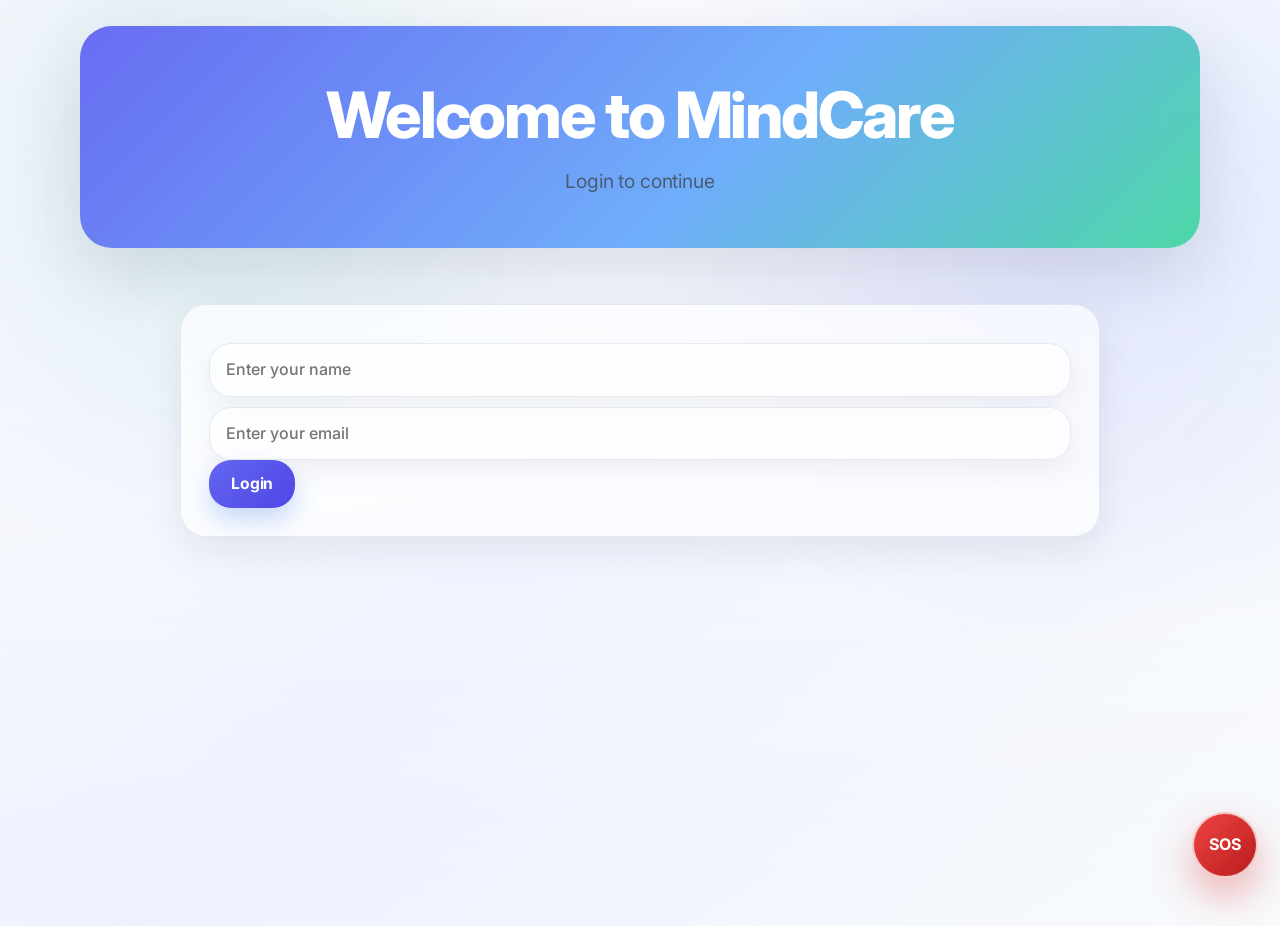
==== commit 2cbae16b: "final touch" ====
--- a/home.html
+++ b/home.html
@@ -6,7 +6,7 @@
     <title>MindCare - Student Mental Wellness</title>
     <link rel="preconnect" href="https://fonts.googleapis.com">
     <link rel="preconnect" href="https://fonts.gstatic.com" crossorigin>
-    <link href="https://fonts.googleapis.com/css2?family=Poppins:wght@400;500;600;700&display=swap" rel="stylesheet">
+    <link href="https://fonts.googleapis.com/css2?family=Inter:wght@400;500;600;700;800&display=swap" rel="stylesheet">
     <link rel="stylesheet" href="style.css">
 </head>
 
--- a/style.css
+++ b/style.css
@@ -1,15 +1,22 @@
 :root{
-    --bg:#f6f8fb;
+    --bg:#F8FAFC;
     --surface:#ffffff;
-    --surface-soft:#f9fbff;
-    --text:#172033;
-    --muted:#64748b;
-    --primary:#3b82f6;
-    --primary-dark:#2563eb;
-    --accent:#14b8a6;
-    --border:#e2e8f0;
-    --shadow:0 18px 45px rgba(15,23,42,0.10);
-    --shadow-soft:0 10px 28px rgba(15,23,42,0.08);
+    --surface-soft:rgba(255,255,255,0.72);
+    --text:#0F172A;
+    --muted:#475569;
+    --primary:#6366F1;
+    --primary-dark:#4F46E5;
+    --secondary:#60A5FA;
+    --accent:#34D399;
+    --danger:#EF4444;
+    --border:rgba(148,163,184,0.22);
+    --glass:rgba(255,255,255,0.68);
+    --glass-strong:rgba(255,255,255,0.82);
+    --radius-lg:32px;
+    --radius-md:26px;
+    --radius-sm:20px;
+    --shadow:0 24px 70px rgba(15,23,42,0.12);
+    --shadow-soft:0 14px 38px rgba(15,23,42,0.08);
 }
 
 *{
@@ -17,13 +24,14 @@
 }
 
 body{
-    font-family:"Poppins", Arial, sans-serif;
+    font-family:"Inter", Arial, sans-serif;
     margin:0;
     min-height:100vh;
     color:var(--text);
     background:
-        radial-gradient(circle at top left, rgba(20,184,166,0.14), transparent 32rem),
-        linear-gradient(135deg, #f8fafc 0%, #eef4ff 48%, #f7fbff 100%);
+        radial-gradient(circle at 8% 0%, rgba(99,102,241,0.14), transparent 34rem),
+        radial-gradient(circle at 100% 12%, rgba(96,165,250,0.14), transparent 32rem),
+        linear-gradient(135deg, #F8FAFC 0%, #EEF2FF 48%, #F8FAFC 100%);
     line-height:1.6;
 }
 
@@ -33,8 +41,8 @@
     color:white;
     text-align:center;
     padding:52px 32px;
-    border-radius:28px;
-    background:linear-gradient(135deg, #2563eb 0%, #3b82f6 54%, #14b8a6 100%);
+    border-radius:var(--radius-lg);
+    background:linear-gradient(135deg, #6366F1 0%, #60A5FA 58%, #34D399 100%);
     box-shadow:var(--shadow);
 }
 
@@ -672,7 +680,7 @@
     background:var(--surface-soft);
     border:1px solid var(--border);
     border-radius:14px;
-    font:500 1rem/1.45 "Poppins", Arial, sans-serif;
+    font:500 1rem/1.45 "Inter", Arial, sans-serif;
     outline:none;
     transition:border-color 0.2s ease, box-shadow 0.2s ease, background 0.2s ease;
 }
@@ -698,7 +706,7 @@
     background:linear-gradient(135deg, var(--primary), var(--primary-dark));
     box-shadow:0 12px 24px rgba(37,99,235,0.24);
     cursor:pointer;
-    font:600 0.98rem/1 "Poppins", Arial, sans-serif;
+    font:700 0.98rem/1 "Inter", Arial, sans-serif;
     letter-spacing:0;
     text-decoration:none;
     transition:transform 0.18s ease, box-shadow 0.18s ease, filter 0.18s ease;
@@ -2416,3 +2424,234 @@
         border-radius:14px;
     }
 }
+
+/* Premium design-system refinement layer */
+body{
+    letter-spacing:-0.01em;
+    -webkit-font-smoothing:antialiased;
+    text-rendering:optimizeLegibility;
+}
+
+body::before{
+    content:"";
+    position:fixed;
+    inset:0;
+    z-index:-1;
+    pointer-events:none;
+    background:
+        radial-gradient(circle at 18% 18%, rgba(52,211,153,0.10), transparent 22rem),
+        radial-gradient(circle at 82% 28%, rgba(99,102,241,0.10), transparent 25rem),
+        linear-gradient(180deg, rgba(255,255,255,0.58), rgba(255,255,255,0));
+}
+
+header,
+.dashboard-hero,
+.hero-score-card,
+.quote-card,
+.mood-checkin,
+.dashboard-card,
+.question,
+.journal-card,
+li,
+.chat-box,
+.chatbot-shell,
+.chat-composer,
+.breathing-shell,
+.timer-card,
+.preset-chip,
+.focus-card,
+.focus-stats,
+.mood-calendar-shell,
+.calendar-day,
+.mood-legend span,
+.wellness-score-card,
+.wellness-metric,
+.streak-card,
+.circle,
+#callButton{
+    border-color:var(--border);
+    border-radius:var(--radius-md);
+    background-color:var(--glass);
+    box-shadow:var(--shadow-soft);
+    backdrop-filter:blur(22px) saturate(1.18);
+    -webkit-backdrop-filter:blur(22px) saturate(1.18);
+}
+
+header,
+.dashboard-hero,
+.breathing-shell,
+.focus-card,
+.mood-calendar-shell,
+.chatbot-shell{
+    border-radius:var(--radius-lg);
+    box-shadow:var(--shadow);
+}
+
+header{
+    background:
+        linear-gradient(135deg, rgba(99,102,241,0.96), rgba(96,165,250,0.90) 58%, rgba(52,211,153,0.86)),
+        rgba(255,255,255,0.22);
+}
+
+header h1,
+.dashboard-hero h1,
+.breathing-copy h1,
+.focus-heading h1,
+.mood-calendar-header h1,
+.chatbot-header h1,
+.hero h2{
+    font-weight:800;
+    letter-spacing:-0.035em;
+}
+
+header p,
+.dashboard-hero p,
+.breathing-copy p,
+.focus-heading p,
+.mood-calendar-header p,
+.chatbot-header p,
+.dashboard-card p,
+.question p,
+.quote-card p{
+    color:var(--muted);
+}
+
+button,
+#callButton,
+.mood-calendar-header a,
+.focus-mode,
+.quick-replies button,
+.sos-button{
+    border-radius:22px;
+    letter-spacing:-0.01em;
+    transition:
+        transform 0.24s cubic-bezier(0.2, 0.8, 0.2, 1),
+        box-shadow 0.24s ease,
+        background 0.24s ease,
+        border-color 0.24s ease,
+        filter 0.24s ease;
+}
+
+button:not(.theme-toggle):not(.focus-mode):hover,
+#callButton:hover,
+.mood-calendar-header a:hover,
+.dashboard-card:hover,
+.mood-card:hover,
+.hero-score-card:hover,
+.question:hover,
+.quote-card:hover,
+.streak-card:hover,
+.wellness-metric:hover,
+.calendar-day:not(.empty):hover{
+    transform:translateY(-4px) scale(1.01);
+    box-shadow:0 24px 62px rgba(15,23,42,0.14);
+}
+
+button:focus-visible,
+a:focus-visible,
+input:focus-visible,
+textarea:focus-visible,
+select:focus-visible{
+    outline:3px solid rgba(99,102,241,0.28);
+    outline-offset:3px;
+}
+
+select,
+input,
+textarea{
+    border-color:var(--border);
+    border-radius:22px;
+    background:rgba(255,255,255,0.64);
+    box-shadow:inset 0 1px 0 rgba(255,255,255,0.68), 0 10px 26px rgba(15,23,42,0.05);
+}
+
+select:focus,
+input:focus,
+textarea:focus{
+    border-color:rgba(99,102,241,0.48);
+    box-shadow:0 0 0 5px rgba(99,102,241,0.14), inset 0 1px 0 rgba(255,255,255,0.72);
+}
+
+.theme-toggle{
+    background:rgba(255,255,255,0.70);
+    border-color:rgba(255,255,255,0.72);
+    box-shadow:0 18px 42px rgba(15,23,42,0.14);
+}
+
+.navbar button:not(.theme-toggle){
+    background:rgba(15,23,42,0.86);
+    box-shadow:0 18px 42px rgba(15,23,42,0.18);
+}
+
+.sos-button{
+    border-radius:50%;
+    background:linear-gradient(135deg, var(--danger), #B91C1C);
+}
+
+.dark-mode{
+    --bg:#020617;
+    --surface:#111827;
+    --surface-soft:rgba(15,23,42,0.72);
+    --text:#F8FAFC;
+    --muted:#CBD5E1;
+    --border:rgba(148,163,184,0.20);
+    --glass:rgba(15,23,42,0.66);
+    --glass-strong:rgba(30,41,59,0.76);
+    background:
+        radial-gradient(circle at 8% 0%, rgba(99,102,241,0.20), transparent 30rem),
+        radial-gradient(circle at 100% 14%, rgba(52,211,153,0.12), transparent 30rem),
+        #020617;
+}
+
+.dark-mode header,
+.dark-mode .dashboard-hero,
+.dark-mode .hero-score-card,
+.dark-mode .quote-card,
+.dark-mode .mood-checkin,
+.dark-mode .dashboard-card,
+.dark-mode .question,
+.dark-mode .journal-card,
+.dark-mode li,
+.dark-mode .chat-box,
+.dark-mode .chatbot-shell,
+.dark-mode .chat-composer,
+.dark-mode .breathing-shell,
+.dark-mode .timer-card,
+.dark-mode .preset-chip,
+.dark-mode .focus-card,
+.dark-mode .focus-stats,
+.dark-mode .mood-calendar-shell,
+.dark-mode .calendar-day,
+.dark-mode .mood-legend span,
+.dark-mode .wellness-score-card,
+.dark-mode .wellness-metric,
+.dark-mode .streak-card,
+.dark-mode .circle{
+    background-color:var(--glass);
+    border-color:var(--border);
+    box-shadow:0 24px 70px rgba(0,0,0,0.30);
+}
+
+.dark-mode header{
+    background:
+        linear-gradient(135deg, rgba(49,46,129,0.88), rgba(30,64,175,0.72) 58%, rgba(6,95,70,0.58)),
+        rgba(15,23,42,0.72);
+}
+
+.dark-mode input,
+.dark-mode textarea,
+.dark-mode select{
+    background:rgba(15,23,42,0.66);
+    border-color:var(--border);
+}
+
+@media (max-width:768px){
+    header,
+    .dashboard-hero,
+    .breathing-shell,
+    .focus-card,
+    .mood-calendar-shell,
+    .chatbot-shell{
+        border-radius:28px;
+    }
+}
